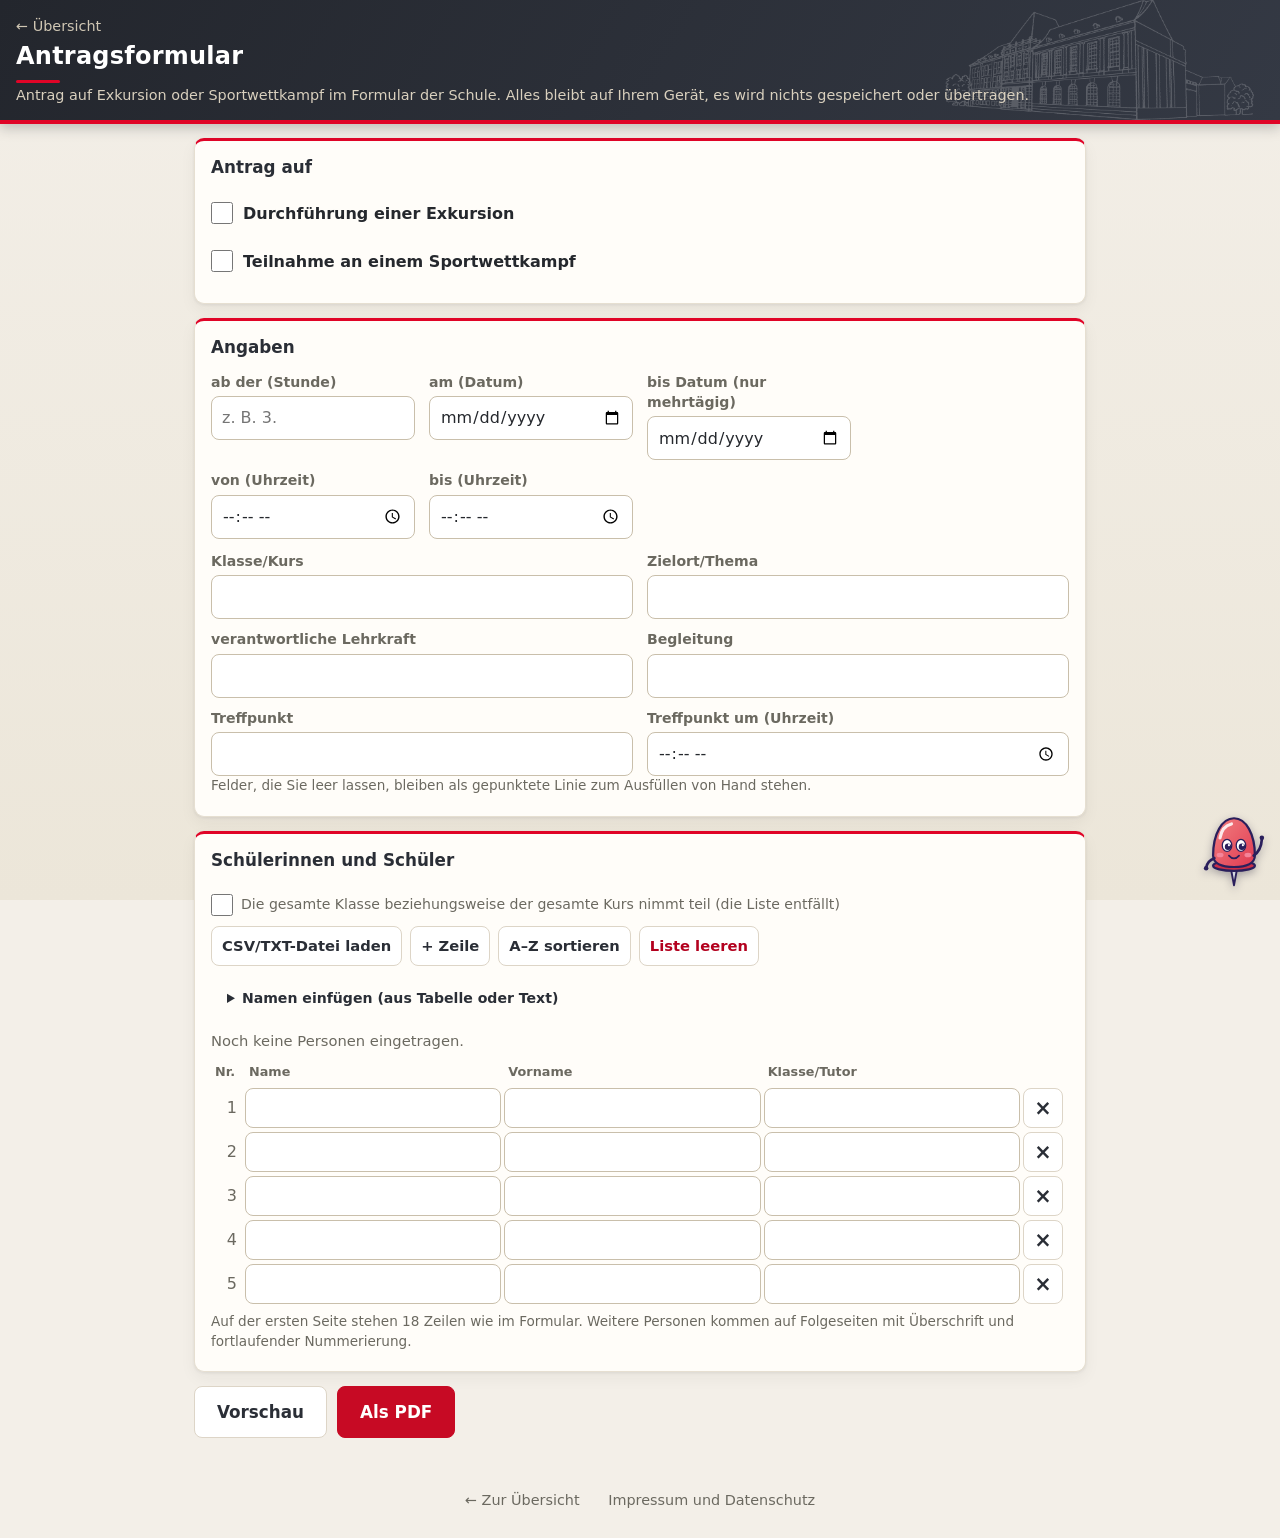
==== antrag/index.html @ 5525eb17 "Antragsformular: Exkursion/Sportwettkampf als PDF mit Namensliste (CSV/TXT), Folgeseiten, Vorschau C" ====
<!DOCTYPE html>
<html lang="de">
<head>
    <meta charset="UTF-8">
    <meta name="viewport" content="width=device-width, initial-scale=1.0, viewport-fit=cover">
    <meta http-equiv="Content-Security-Policy" content="default-src 'none'; script-src 'self'; style-src 'self'; img-src 'self' data: blob:; worker-src 'self' blob:; connect-src 'self' blob: data:; manifest-src 'self'; base-uri 'none'; form-action 'none'">
    <title>Antragsformular</title>
    <link rel="manifest" href="../manifest.webmanifest">
    <meta name="theme-color" content="#2c3e50">
    <link rel="icon" type="image/png" href="../icons/icon-192.png">
    <link rel="apple-touch-icon" href="../icons/apple-touch-icon.png">
    <meta name="apple-mobile-web-app-capable" content="yes">
    <meta name="mobile-web-app-capable" content="yes">
    <meta name="apple-mobile-web-app-title" content="Lehrkräfte-Tools">
    <link rel="stylesheet" href="style.css">
    <link rel="stylesheet" href="../theme.css">
    <link rel="stylesheet" href="../pinni.css">
</head>
<body>

<header class="app-head">
    <div class="wrap">
        <a class="back" href="../">← Übersicht</a>
        <h1>Antragsformular</h1>
        <p>Antrag auf Exkursion oder Sportwettkampf im Formular der Schule. Alles bleibt auf Ihrem Gerät, es wird nichts gespeichert oder übertragen.</p>
    </div>
</header>

<div class="layout">

    <section class="card" aria-labelledby="h-art">
        <h2 id="h-art">Antrag auf</h2>
        <div class="card-body">
            <div class="types">
                <label class="opt"><input type="checkbox" id="t-exk"> Durchführung einer Exkursion</label>
                <label class="opt"><input type="checkbox" id="t-sport"> Teilnahme an einem Sportwettkampf</label>
            </div>
        </div>
    </section>

    <section class="card" aria-labelledby="h-ang">
        <h2 id="h-ang">Angaben</h2>
        <div class="card-body stack">
            <div class="grid-time">
                <label>ab der (Stunde)
                    <input class="field" type="text" id="f-std" maxlength="12" autocomplete="off" placeholder="z. B. 3.">
                </label>
                <label>am (Datum)
                    <input class="field" type="date" id="f-datum">
                </label>
                <label>bis Datum (nur mehrtägig)
                    <input class="field" type="date" id="f-datum2">
                </label>
                <span></span>
                <label>von (Uhrzeit)
                    <input class="field" type="time" id="f-von">
                </label>
                <label>bis (Uhrzeit)
                    <input class="field" type="time" id="f-bis">
                </label>
            </div>
            <div class="grid2">
                <label>Klasse/Kurs
                    <input class="field" type="text" id="f-klasse" maxlength="40" autocomplete="off">
                </label>
                <label>Zielort/Thema
                    <input class="field" type="text" id="f-ziel" maxlength="140" autocomplete="off">
                </label>
                <label>verantwortliche Lehrkraft
                    <input class="field" type="text" id="f-lehrer" maxlength="60" autocomplete="off">
                </label>
                <label>Begleitung
                    <input class="field" type="text" id="f-begl" maxlength="80" autocomplete="off">
                </label>
                <label>Treffpunkt
                    <input class="field" type="text" id="f-treff" maxlength="60" autocomplete="off">
                </label>
                <label>Treffpunkt um (Uhrzeit)
                    <input class="field" type="time" id="f-treffzeit">
                </label>
            </div>
            <p class="fieldhint nomargin">Felder, die Sie leer lassen, bleiben als gepunktete Linie zum Ausfüllen von Hand stehen.</p>
        </div>
    </section>

    <section class="card" aria-labelledby="h-stu">
        <h2 id="h-stu">Schülerinnen und Schüler</h2>
        <div class="card-body">
            <label class="check"><input type="checkbox" id="f-ganz"> Die gesamte Klasse beziehungsweise der gesamte Kurs nimmt teil (die Liste entfällt)</label>
            <div id="stu-area">
                <div class="stu-tools">
                    <button type="button" id="stu-file" class="btn small">CSV/TXT-Datei laden</button>
                    <input type="file" id="stu-file-input" accept=".csv,.txt,.tsv,text/csv,text/plain" hidden>
                    <button type="button" id="stu-add" class="btn small">+ Zeile</button>
                    <button type="button" id="stu-sort" class="btn small">A–Z sortieren</button>
                    <button type="button" id="stu-clear" class="btn small danger">Liste leeren</button>
                </div>
                <details class="paste-box">
                    <summary class="small-text">Namen einfügen (aus Tabelle oder Text)</summary>
                    <p class="fieldhint">Eine Person pro Zeile: Name, Vorname, Klasse/Tutor, getrennt durch Semikolon, Komma oder Tabulator. Beim Kopieren aus einer Tabelle passt das von selbst.</p>
                    <textarea id="stu-paste" class="field" placeholder="Müller;Anna;7a&#10;Schmidt;Ben;7a" spellcheck="false"></textarea>
                    <div class="btn-row"><button type="button" id="stu-paste-btn" class="btn small">Übernehmen</button></div>
                </details>
                <p id="stu-count" class="stu-count" aria-live="polite"></p>
                <div class="stu-wrap">
                    <table class="stu" aria-label="Schülerliste">
                        <thead><tr><th>Nr.</th><th>Name</th><th>Vorname</th><th>Klasse/Tutor</th><th></th></tr></thead>
                        <tbody id="stu-body"></tbody>
                    </table>
                </div>
                <p class="fieldhint">Auf der ersten Seite stehen 18 Zeilen wie im Formular. Weitere Personen kommen auf Folgeseiten mit Überschrift und fortlaufender Nummerierung.</p>
            </div>
        </div>
    </section>

    <div class="actions">
        <button type="button" id="btn-preview" class="btn">Vorschau</button>
        <button type="button" id="btn-pdf" class="btn primary">Als PDF</button>
    </div>

    <section class="card" id="preview-card" aria-labelledby="h-prev" hidden>
        <h2 id="h-prev">Vorschau</h2>
        <div class="card-body">
            <div id="warn" class="check-box" hidden></div>
            <p class="fieldhint nomargin">So sieht der Antrag aus. Nach Änderungen „Vorschau“ erneut wählen. Datum und Unterschriften setzen Sie nach dem Ausdruck von Hand.</p>
            <div id="preview" class="preview"></div>
        </div>
    </section>
</div>

<footer class="app-foot">
    <a href="../">← Zur Übersicht</a>
    <a href="../impressum.html">Impressum und Datenschutz</a>
</footer>

<div id="modal-root" class="modal-root" hidden></div>
<div id="live" class="sr-only" aria-live="polite"></div>

<script src="app.js"></script>
<script src="../pinni-inhalt.js"></script>
<script src="../pinni.js"></script>
<script src="../sw-register.js"></script>
</body>
</html>
---- antrag/style.css ----
:root {
    --navy: #2a2e36;
    --blue: #2b3038;
    --blue-dark: #c70a24;
    --green: #27ae60;
    --red: #b3001e;
    --bg: #f3efe8;
    --card: #fffdf9;
    --line: #ddd5c7;
    --text: #25282d;
    --muted: #6b6960;
    --focus: #f1b400;
}

* { box-sizing: border-box; }

html { -webkit-text-size-adjust: 100%; }

body {
    margin: 0;
    font-family: system-ui, -apple-system, "Segoe UI", Roboto, Arial, sans-serif;
    background: var(--bg);
    color: var(--text);
    line-height: 1.45;
}

.sr-only {
    position: absolute;
    width: 1px;
    height: 1px;
    overflow: hidden;
    clip: rect(0 0 0 0);
    white-space: nowrap;
}

/* ---------- Kopf und Fuß ---------- */

.app-head {
    background: var(--navy);
    color: #fff;
    padding: 14px 16px;
    padding-top: max(14px, env(safe-area-inset-top));
    box-shadow: 0 3px 8px rgba(0, 0, 0, 0.15);
}
.app-head .wrap { max-width: 1500px; margin: 0 auto; }
.app-head h1 { margin: 2px 0 2px; font-size: 1.5rem; }
.app-head p { margin: 0; color: #cfc6b3; font-size: 0.9rem; }
.app-head .back { color: #cfc6b3; text-decoration: none; font-size: 0.9rem; }
.app-head .back:hover { color: #fff; text-decoration: underline; }

.app-foot {
    text-align: center;
    padding: 18px 16px;
    padding-bottom: max(26px, env(safe-area-inset-bottom));
    font-size: 0.9rem;
}
.app-foot a { color: var(--muted); text-decoration: none; margin: 0 12px; }
.app-foot a:hover { color: var(--blue); text-decoration: underline; }

/* ---------- Aufbau ---------- */

.layout {
    max-width: 1500px;
    margin: 0 auto;
    padding: 14px;
    display: grid;
    grid-template-columns: 340px minmax(0, 1fr);
    grid-template-areas: "side work";
    gap: 18px;
    align-items: start;
}
.work { grid-area: work; min-width: 0; }
.side { grid-area: side; display: flex; flex-direction: column; gap: 12px; }

@media (max-width: 999px) {
    .layout {
        grid-template-columns: minmax(0, 1fr);
        grid-template-areas: "work" "side";
        padding: 10px;
    }
}

/* ---------- Bedienelemente ---------- */

.btn {
    min-height: 44px;
    padding: 0 14px;
    border: 1px solid var(--line);
    border-radius: 8px;
    background: #fff;
    color: var(--navy);
    font: inherit;
    font-weight: 600;
    cursor: pointer;
    touch-action: manipulation;
}
.btn:hover:not(:disabled) { background: #f1ece2; }
.btn:disabled { opacity: 0.4; cursor: default; }
.btn.small { min-height: 40px; padding: 0 10px; font-size: 0.92rem; }
.btn.icon { min-width: 44px; padding: 0; font-size: 1.3rem; line-height: 1; }
.btn.small.icon { min-width: 40px; }
.btn.primary { background: var(--blue); border-color: var(--blue); color: #fff; }
.btn.primary:hover:not(:disabled) { background: var(--blue-dark); }
.btn.danger { color: var(--red); }
.btn.wide { width: 100%; }

.btn:focus-visible,
.field:focus-visible,
.chip:focus-visible,
.tab:focus-visible,
summary:focus-visible {
    outline: 3px solid var(--focus);
    outline-offset: 2px;
}

.field {
    width: 100%;
    min-height: 44px;
    padding: 8px 10px;
    border: 1px solid #c9bfab;
    border-radius: 8px;
    font: inherit;
    font-size: 16px; /* verhindert das Hineinzoomen auf iOS */
    background: #fff;
    color: var(--text);
}
textarea.field { min-height: 90px; resize: vertical; }

label { display: block; font-size: 0.88rem; color: var(--muted); font-weight: 600; }
label .field { margin-top: 4px; font-weight: 400; }

.row { display: grid; grid-template-columns: 1fr 1fr; gap: 10px; margin-bottom: 10px; }
.btn-row { display: flex; flex-wrap: wrap; gap: 8px; margin-top: 10px; }
.small-text { font-size: 0.88rem; color: var(--muted); margin: 0; }

/* ---------- Seitenleiste ---------- */

.card {
    background: var(--card);
    border-radius: 12px;
    box-shadow: 0 2px 6px rgba(0, 0, 0, 0.07);
    border: 1px solid #e6dfd1;
}
.card summary {
    min-height: 48px;
    padding: 12px 16px;
    font-weight: 700;
    color: var(--navy);
    cursor: pointer;
    list-style-position: inside;
}
.card .card-body { padding: 0 16px 16px; }

/* ---------- Dialog ---------- */

.modal-root {
    position: fixed;
    inset: 0;
    z-index: 2000;
    background: rgba(20, 28, 36, 0.55);
    display: flex;
    align-items: center;
    justify-content: center;
    padding: 16px;
}
.modal-root[hidden] { display: none; }
.modal {
    background: #fff;
    border-radius: 14px;
    padding: 20px;
    width: 100%;
    max-width: 420px;
    box-shadow: 0 14px 40px rgba(0, 0, 0, 0.35);
}
.modal h2 { margin: 0 0 8px; font-size: 1.15rem; }
.modal p { margin: 0 0 12px; color: var(--muted); }
.modal-actions { display: flex; justify-content: flex-end; gap: 8px; margin-top: 14px; }


/* ---------- Arbeitsbereich ---------- */

.plans-bar { display: flex; gap: 8px; align-items: flex-end; margin-bottom: 8px; }
.tabs { display: flex; gap: 6px; overflow-x: auto; flex: 1; padding-bottom: 2px; }
.tab {
    flex: none; min-height: 44px; padding: 0 16px; border: 1px solid var(--line);
    border-radius: 8px 8px 0 0; background: #e7e0d2; color: var(--navy);
    font: inherit; font-weight: 600; cursor: pointer; white-space: nowrap;
}
.tab[aria-selected="true"] { background: #fff; color: var(--blue-dark); border-top: 3px solid var(--blue); }
.tab small { font-weight: 400; color: var(--muted); margin-left: 6px; }
.tab:focus-visible, .chk:focus-visible { outline: 3px solid var(--focus); outline-offset: 2px; }

.empty { background: #fff; border-radius: 12px; padding: 30px; text-align: center; border: 1px solid #e6dfd1; }
.empty[hidden], #main[hidden] { display: none; }

.check { display: flex; gap: 8px; align-items: flex-start; margin: 10px 0 0; font-weight: 400; }
.check input { width: 22px; height: 22px; margin: 0; flex: none; }
.btn-row.inline { margin: 0; }
.row3 { display: grid; grid-template-columns: 1fr 1fr 1fr; gap: 8px; }
.hint { color: var(--muted); font-size: 0.88rem; margin: 10px 2px 0; }
.who { font-weight: 400; color: var(--muted); margin-left: 6px; }

.gridtools {
    display: flex; flex-wrap: wrap; gap: 8px; align-items: center;
    justify-content: space-between; margin: 10px 0;
}
.status { font-size: 0.88rem; color: var(--muted); }

/* ---------- Briefgenerator ---------- */

.layout { display: block; max-width: 920px; }
.card { margin-bottom: 14px; padding-bottom: 4px; }
.card > h2 { margin: 0; padding: 14px 16px 6px; font-size: 1.05rem; color: var(--navy); }
.card .card-body { padding-top: 6px; }

.kinds { display: grid; grid-template-columns: repeat(auto-fit, minmax(210px, 1fr)); gap: 10px; }
.kind {
    text-align: left; border: 2px solid var(--line); border-radius: 10px; background: #fff; color: var(--navy);
    padding: 12px 14px; font: inherit; font-weight: 700; cursor: pointer; min-height: 64px; touch-action: manipulation;
}
.kind small { display: block; font-weight: 400; color: var(--muted); margin-top: 2px; }
.kind[aria-pressed="true"] { border-color: var(--blue); background: #fbe9ec; }
.kind:disabled { opacity: 0.55; cursor: default; background: #f1ede4; }
.kind:focus-visible { outline: 3px solid var(--focus); outline-offset: 2px; }

.grid2 { display: grid; grid-template-columns: 1fr 1fr; gap: 10px 14px; }
.grid3 { display: grid; grid-template-columns: 1fr 1fr 1fr; gap: 10px 14px; }
.grid4 { display: grid; grid-template-columns: 1.1fr 0.8fr 1.3fr 1.3fr; gap: 10px 14px; }
.grid-zip { display: grid; grid-template-columns: 1fr 2fr; gap: 10px 14px; }
.stack > * + * { margin-top: 12px; }
.persons > * + * { margin-top: 12px; padding-top: 12px; border-top: 1px dashed var(--line); }
.persons h3 { margin: 0 0 6px; font-size: 0.95rem; color: var(--navy); }
.radios { display: flex; flex-wrap: wrap; gap: 6px 18px; margin: 4px 0 2px; }
.radios label { display: flex; align-items: center; gap: 8px; font-weight: 600; color: var(--text); font-size: 0.98rem; min-height: 40px; }
.radios input { width: 20px; height: 20px; margin: 0; }
textarea.field.big { min-height: 320px; line-height: 1.5; }
.fieldhint { font-size: 0.85rem; color: var(--muted); margin: 4px 0 0; font-weight: 400; }
[hidden] { display: none !important; }

.check-box { background: #f7f2e8; border: 1px solid #e0d8c6; border-radius: 10px; padding: 10px 14px; white-space: pre-wrap; font-size: 0.95rem; }
.check-box b { color: var(--navy); }

.actions { display: flex; flex-wrap: wrap; gap: 10px; margin: 6px 0 20px; }
.actions .btn { min-height: 52px; font-size: 1.05rem; padding: 0 22px; }

@media (max-width: 700px) {
    .grid2, .grid3, .grid4, .grid-zip { grid-template-columns: 1fr; }
}
.nomargin { margin: 0; display: block; }

.preview { display: flex; flex-direction: column; gap: 14px; align-items: center; margin-top: 10px; background: #e4ddcd; padding: 14px; border-radius: 10px; }
.preview canvas { width: 100%; max-width: 640px; height: auto; background: #fff; box-shadow: 0 2px 10px rgba(0,0,0,.25); }

/* ---------- Antragsformular ---------- */
.types { display: flex; flex-direction: column; gap: 4px; }
.types label.opt { display: flex; align-items: center; gap: 10px; font-size: 1rem; color: var(--text); font-weight: 600; min-height: 44px; }
.types label.opt input { width: 22px; height: 22px; margin: 0; flex: none; }
.grid-time { display: grid; grid-template-columns: 1fr 1fr 1fr 1fr; gap: 10px 14px; }
.stu-tools { display: flex; flex-wrap: wrap; gap: 8px; margin: 10px 0; }
.stu-count { margin: 6px 0 8px; font-size: 0.92rem; color: var(--muted); }
.stu-wrap { overflow-x: auto; }
.stu { width: 100%; border-collapse: separate; border-spacing: 0 4px; }
.stu th { font-size: 0.8rem; color: var(--muted); text-align: left; padding: 0 4px 2px; font-weight: 700; }
.stu td { padding: 0 3px 0 0; vertical-align: middle; }
.stu td.nr { width: 34px; color: var(--muted); font-variant-numeric: tabular-nums; text-align: right; padding-right: 8px; }
.stu td.del { width: 46px; }
.stu .field { min-height: 40px; padding: 4px 8px; margin: 0; }
.stu-page { border-top: 2px dashed #c9bfa8; }
.warn-list { margin: 8px 0 0; padding-left: 20px; color: #8a4b00; font-size: 0.92rem; }
.paste-box textarea.field { min-height: 110px; }
.grid-time .field, .grid2 .field { min-width: 0; max-width: 100%; }
input[type="date"].field, input[type="time"].field { min-width: 0; width: 100%; max-width: 100%; }
@media (max-width: 700px) {
    .grid-time { grid-template-columns: minmax(0, 1fr) minmax(0, 1fr); }
    .grid-time > span { display: none; }
    .stu thead { display: none; }
    .stu, .stu tbody { display: block; }
    .stu tr { display: grid; grid-template-columns: minmax(0, 1fr) minmax(0, 1fr) 46px; gap: 4px; margin-bottom: 8px; padding-bottom: 8px; border-bottom: 1px solid #e6dfd1; }
    .stu tr.stu-page { border-top: 2px dashed #c9bfa8; padding-top: 8px; }
    .stu td { display: block; padding: 0; }
    .stu td.nr { display: none; }
    .stu td.del { grid-column: 3; grid-row: 1 / span 2; width: auto; }
    .stu td.del .btn { width: 100%; height: 100%; min-height: 40px; }
    .stu td:nth-child(4) { grid-column: 1 / span 2; }
    .stu .field { padding: 4px 8px; font-size: 1rem; }
}
---- theme.css ----
/* Gemeinsames Erscheinungsbild – abgeleitet vom Briefkopf der Schule */
.app-head, body > header:not(.app-head) {
    position: relative;
    background: linear-gradient(120deg, #23262d 0%, #343944 100%) !important;
    color: #fff;
    border-bottom: 4px solid #e00427;
    box-shadow: 0 4px 12px rgba(35, 38, 45, 0.25) !important;
    overflow: hidden;
}
.app-head::after, body > header:not(.app-head)::after {
    content: "";
    position: absolute;
    right: max(8px, 2vw);
    bottom: 0;
    width: min(46vw, 420px);
    height: 100%;
    background: url("schule-hell.png") right bottom / contain no-repeat;
    opacity: 0.2;
    pointer-events: none;
}
.app-head > *, body > header:not(.app-head) > * { position: relative; z-index: 1; }
.app-head h1, body > header:not(.app-head) h1 { letter-spacing: 0.01em; }
.app-head h1::after, body > header:not(.app-head) h1::after {
    content: ""; display: block; width: 44px; height: 3px; margin-top: 6px; background: #e00427; border-radius: 2px;
}
.app-head p, body > header:not(.app-head) p { color: #d9d0be !important; }
body { background-image: linear-gradient(#f3efe8, #ece6d9); background-attachment: fixed; }
.card, section.card { border-top: 3px solid #e00427; border-radius: 10px; box-shadow: 0 1px 3px rgba(35,38,45,.08), 0 6px 16px rgba(35,38,45,.05); }
button:hover:not(:disabled), .btn:hover { filter: none; }
.app-foot a:hover { color: #c70a24; }
:focus-visible { outline: 3px solid #f1b400; outline-offset: 2px; }
body > header:not(.app-head) h1::after { margin-left: auto; margin-right: auto; }
.panel { border-top: 3px solid #e00427 !important; }
.btn.primary, button.primary { background: #c70a24; border-color: #c70a24; color: #fff; }
.btn.primary:hover:not(:disabled), button.primary:hover:not(:disabled) { background: #a3081d; border-color: #a3081d; }

/* ===== Handy: kompaktere Kopfzeile in allen Werkzeugen ===== */
@media (max-width: 640px) {
    html .app-head { padding-top: max(8px, env(safe-area-inset-top)); padding-bottom: 8px; }
    html .app-head h1, html body > header:not(.app-head) h1 { font-size: 1.3rem; margin: 2px 0; }
    html .app-head h1::after, html body > header:not(.app-head) h1::after { margin-top: 3px; height: 2px; }
    html .app-head p, html body > header:not(.app-head) p { font-size: 0.8rem; line-height: 1.3; margin-top: 2px; }
    html body > header:not(.app-head) { padding-top: max(8px, env(safe-area-inset-top)); padding-bottom: 8px; }
}
@media (max-height: 520px) {
    html .app-head { padding-top: max(4px, env(safe-area-inset-top)); padding-bottom: 4px; }
    html .app-head h1, html body > header:not(.app-head) h1 { font-size: 1.15rem; margin: 0; }
    html .app-head h1::after, html body > header:not(.app-head) h1::after { display: none; }
    html .app-head p, html body > header:not(.app-head) p { display: none; }
    html body > header:not(.app-head) { padding-top: 4px; padding-bottom: 4px; }
    html .app-head .back { font-size: 0.8rem; }
}
---- pinni.css ----
/* Pinni, die Reißzwecken-Assistentin. Nur Klassen, keine Inline-Stile im Markup (wegen der strengen CSP). */
.pinni-root, .pinni-root * { box-sizing: border-box; }
.pinni-root { font-family: system-ui, -apple-system, "Segoe UI", Roboto, sans-serif; }

.pinni-block { position: fixed; inset: 0; z-index: 99990; background: transparent; }
.pinni-spot {
    position: fixed; z-index: 99991; pointer-events: none; border-radius: 10px;
    box-shadow: 0 0 0 9999px rgba(30, 26, 52, 0.62), 0 0 0 3px #fff, 0 0 0 6px #e00427;
    transition: left .55s ease, top .55s ease, width .55s ease, height .55s ease, opacity .3s;
}
.pinni-spot.leer { box-shadow: 0 0 0 9999px rgba(30, 26, 52, 0.62); }

.pinni-fig {
    position: fixed; z-index: 99995; width: 64px; height: 76px; padding: 0; margin: 0;
    background: none; border: 0; cursor: grab; touch-action: none; user-select: none; -webkit-user-select: none; filter: drop-shadow(0 3px 4px rgba(30, 26, 52, .35));
    transition: left .75s cubic-bezier(.5, 0, .2, 1), top .75s cubic-bezier(.5, 0, .2, 1), width .3s, height .3s;
    -webkit-tap-highlight-color: transparent;
}
.pinni-fig.zieht { transition: none; cursor: grabbing; }
.pinni-fig.weg { display: none; }
.pinni-fig.gross { width: 84px; height: 100px; cursor: default; }
.pinni-fig:focus-visible { outline: 3px solid #f1b400; outline-offset: 3px; border-radius: 12px; }
.pinni-fig svg { width: 100%; height: 100%; overflow: visible; display: block; }
.pinni-flip svg { transform: scaleX(-1); }
.pinni-body { animation: pinni-bob 3.2s ease-in-out infinite; transform-origin: 50px 100px; }
.pinni-eyes { animation: pinni-blink 5s infinite; transform-origin: 50px 52px; }
.pinni-arm-wave { animation: pinni-wave 1.6s ease-in-out infinite; transform-origin: 81px 72px; }
.pinni-arm-point { display: none; }
.pinni-x-traurig, .pinni-x-lieb { display: none; }
.pinni-fig.traurig .pinni-mund, .pinni-fig.lieb .pinni-mund, .pinni-fig.lieb .pinni-augen { display: none; }
.pinni-fig.traurig .pinni-x-traurig, .pinni-fig.lieb .pinni-x-lieb { display: inline; }
.pinni-fig.traurig .pinni-augen { animation: none; transform: translateY(2px); }
.pinni-fig.traurig .pinni-body { animation-duration: 6s; }
.pinni-traene { animation: pinni-kuller 1.5s ease-in 2 forwards; opacity: 0; transform-box: fill-box; }
.pinni-fig.traurig .pinni-traene { opacity: 1; }
@keyframes pinni-kuller { 0% { transform: translateY(-4px) scale(.6); opacity: 0; } 25% { opacity: 1; transform: translateY(0) scale(1); } 100% { transform: translateY(18px); opacity: 0; } }
.pinni-fig.zeigt .pinni-arm-wave { display: none; }
.pinni-fig.zeigt .pinni-arm-point { display: inline; }
@keyframes pinni-bob { 0%, 100% { transform: translateY(0); } 50% { transform: translateY(-3px); } }
@keyframes pinni-blink { 0%, 93%, 100% { transform: scaleY(1); } 96% { transform: scaleY(.1); } }
@keyframes pinni-wave { 0%, 100% { transform: rotate(-8deg); } 50% { transform: rotate(14deg); } }

.pinni-bubble {
    position: fixed; z-index: 99996; width: min(340px, calc(100vw - 24px));
    background: #fffbe3; color: #1f2937; border: 1.5px solid #3b3b2a; border-radius: 12px;
    box-shadow: 0 10px 26px rgba(0, 0, 0, .35); font-size: 14.5px; line-height: 1.45; animation: pinni-pop .25s ease-out;
}
.pinni-inner { max-height: calc(100vh - 28px); overflow: auto; padding: 12px 14px; border-radius: 12px; overscroll-behavior: contain; }
.pinni-bubble.heim::after {
    content: ""; position: absolute; left: var(--tx, 40px); bottom: -8px; width: 14px; height: 14px; margin-left: -7px;
    background: #fffbe3; border: 1.5px solid #3b3b2a; border-top: 0; border-left: 0; transform: rotate(45deg);
}
.pinni-bubble.heim.darunter::after { bottom: auto; top: -8px; border: 1.5px solid #3b3b2a; border-bottom: 0; border-right: 0; }
@keyframes pinni-pop { from { opacity: 0; transform: scale(.94); } to { opacity: 1; transform: none; } }
.pinni-bubble h3 { margin: 0 0 4px; font-size: 16px; color: #2a1f5c; }
.pinni-bubble p { margin: 0 0 8px; }
.pinni-wer { font-weight: 800; font-size: 12.5px; letter-spacing: .2px; margin: 0 0 3px !important; color: #c70a24; }
.pinni-text { margin: 0 18px 10px 0 !important; }
.pinni-x { position: absolute; right: 6px; top: 4px; z-index: 1; border: 0; background: none; font-size: 22px; line-height: 1; color: #6b7280; cursor: pointer; padding: 4px 8px; min-width: 32px; min-height: 32px; }
.pinni-x:focus-visible, .pinni-opt:focus-visible, .pinni-link:focus-visible, .pinni-back:focus-visible { outline: 3px solid #f1b400; outline-offset: 2px; }
.pinni-opts { display: flex; flex-direction: column; margin-top: 2px; }
.pinni-opt {
    display: flex; align-items: center; gap: 10px; width: 100%; text-align: left; border: 0; background: none; padding: 8px 4px;
    font: inherit; color: #111827; cursor: pointer; border-radius: 8px; min-height: 40px;
}
.pinni-opt:hover { background: rgba(224, 58, 82, .12); }
.pinni-dot { flex: none; width: 13px; height: 13px; border-radius: 50%; background: radial-gradient(circle at 35% 30%, #f28080, #c70a24); box-shadow: 0 0 0 1.5px #7f1d1d; }
.pinni-antw { display: flex; gap: 8px; flex-wrap: wrap; margin: 0 0 8px; }
.pinni-pille { border: 1.5px solid #3b3b2a; background: #fff; border-radius: 999px; padding: 7px 14px; font: inherit; font-size: 13.5px; color: #111827; cursor: pointer; min-height: 38px; }
.pinni-pille:hover { background: rgba(224, 58, 82, .12); }
.pinni-pille:focus-visible { outline: 3px solid #f1b400; outline-offset: 2px; }
.pinni-kontext { margin: 0 0 8px; padding: 8px 10px; background: #fff; border: 1px solid #d8d2b0; border-radius: 8px; font-size: 13.5px; word-break: break-word; }
.pinni-markiert { background: #ffd9de; color: #7f1d1d; border-radius: 3px; padding: 0 2px; font-weight: 700; }
.pinni-zaehler { font-size: 12px; color: #6b6478; margin: 0 0 4px !important; }
.pinni-links { display: flex; justify-content: flex-end; gap: 14px; margin-top: 4px; }
.pinni-link { border: 0; background: none; color: #6b7280; font: inherit; font-size: 12px; text-decoration: underline; cursor: pointer; padding: 6px 0; }
.pinni-back {
    position: fixed; left: 10px; bottom: 10px; z-index: 99994; display: none; align-items: center; border: 0; border-radius: 999px;
    background: rgba(30, 41, 59, .92); color: #e2e8f0; font: 600 13px system-ui, -apple-system, "Segoe UI", Roboto, sans-serif;
    padding: 8px 13px; min-height: 38px; cursor: pointer; box-shadow: 0 3px 10px rgba(0, 0, 0, .3);
}
.pinni-root.aus .pinni-back { display: inline-flex; }
.pinni-root.aus .pinni-fig, .pinni-root.aus .pinni-bubble { display: none; }
.pinni-hol { margin-left: 6px; }
@media (max-width: 520px) { .pinni-hol { display: none; } }
.pinni-schritt { font-size: 12px; color: #6b6478; margin: 0 0 4px; }
.pinni-btns { display: flex; flex-wrap: wrap; gap: 8px; margin-top: 8px; }
.pinni-btns .pinni-spacer { flex: 1; }
.pinni-btn {
    font: inherit; font-size: 14px; font-weight: 600; min-height: 40px; padding: 6px 14px; border-radius: 9px;
    border: 2px solid #2a1f5c; background: #fff; color: #2a1f5c; cursor: pointer;
}
.pinni-btn.primaer { background: #c70a24; border-color: #c70a24; color: #fff; }
.pinni-btn:hover:not(:disabled) { filter: brightness(.95); }
.pinni-btn:disabled { opacity: .45; cursor: default; }
.pinni-btn:focus-visible { outline: 3px solid #f1b400; outline-offset: 2px; }

.pinni-win { margin: 2px 0 10px; border: 2px solid #2a1f5c; border-radius: 9px; overflow: hidden; background: #fff; animation: pinni-pop .3s ease-out; }
.pinni-win-bar { display: flex; align-items: center; gap: 6px; background: #2a1f5c; color: #fff; padding: 4px 8px; font-size: 12px; }
.pinni-win-bar span { flex: 1; white-space: nowrap; overflow: hidden; text-overflow: ellipsis; }
.pinni-win-bar i { width: 9px; height: 9px; border-radius: 50%; background: #f58aa0; display: inline-block; }
.pinni-win-bar button { background: none; border: 0; color: #fff; font-size: 15px; cursor: pointer; padding: 0 4px; min-width: 28px; min-height: 24px; }
.pinni-win-img { display: block; width: 100%; max-height: 200px; object-fit: contain; object-position: top; background: #eee; cursor: zoom-in; }
.pinni-win-cap { margin: 0; padding: 4px 8px; font-size: 12px; color: #555; background: #f6f3ec; }

.pinni-lightbox {
    position: fixed; inset: 0; z-index: 99999; background: rgba(20, 16, 40, .86); display: flex; align-items: center;
    justify-content: center; padding: 16px; cursor: zoom-out;
}
.pinni-lightbox img { max-width: 100%; max-height: 100%; background: #fff; box-shadow: 0 8px 30px rgba(0, 0, 0, .5); }
.pinni-lightbox button {
    position: absolute; top: 10px; right: 10px; font-size: 20px; min-width: 44px; min-height: 44px; border-radius: 50%;
    border: 0; background: #fff; color: #2a1f5c; cursor: pointer;
}


.pinni-vorschau { margin: 0 0 6px; }
.pinni-hinweis { font-size: 13px; color: #6b6478; font-style: italic; }
.pinni-bigbg { position: fixed; inset: 0; z-index: 99997; background: rgba(30, 26, 52, .74); display: flex; align-items: center; justify-content: center; padding: 12px; }
.pinni-big {
    width: min(940px, 100%); max-height: 100%; display: flex; flex-direction: column; overflow: hidden;
    background: #fffdf8; color: #2a2e36; border: 2px solid #2a1f5c; border-radius: 14px; box-shadow: 0 10px 40px rgba(0, 0, 0, .45); animation: pinni-pop .25s ease-out;
}
.pinni-big .pinni-win-bar { padding: 8px 12px; font-size: 14px; }
.pinni-big .pinni-win-bar button { font-size: 22px; min-width: 40px; min-height: 32px; }
.pinni-big-main { display: flex; flex-direction: column; min-height: 0; flex: 1 1 auto; overflow: auto; }
.pinni-big-img { display: block; width: 100%; flex: 1 1 auto; min-height: 0; max-height: 58vh; object-fit: contain; background: #eef0f4; cursor: zoom-in; }
.pinni-big-img[hidden] { display: none; }
.pinni-big-body { display: flex; gap: 14px; align-items: flex-start; padding: 12px 16px 14px; overflow: auto; }
.pinni-big-pinni { flex: none; width: 52px; height: 62px; }
.pinni-big-pinni svg { width: 100%; height: 100%; overflow: visible; display: block; }
.pinni-big-text { flex: 1; min-width: 0; font-size: 16px; line-height: 1.5; }
.pinni-big-text p { margin: 0 0 8px; }

/* Handy im Querformat und andere niedrige Fenster: kompakter, Knöpfe bleiben erreichbar */
@media (max-height: 520px) {
    .pinni-bubble { font-size: 13.5px; line-height: 1.36; width: min(360px, calc(100vw - 24px)); }
    .pinni-inner { max-height: calc(100vh - 16px); padding: 8px 12px; }
    .pinni-bubble p { margin: 0 0 5px; }
    .pinni-bubble h3 { font-size: 15px; margin-bottom: 2px; }
    .pinni-schritt { margin-bottom: 2px; }
    .pinni-fig { width: 46px; height: 55px; }
    .pinni-fig.gross { width: 58px; height: 70px; }
    .pinni-btns { position: sticky; bottom: -8px; background: #fffbe3; padding: 6px 0 4px; margin-top: 4px; }
    .pinni-btn { min-height: 34px; padding: 3px 11px; font-size: 13px; }
    .pinni-opt { min-height: 36px; padding: 5px 4px; }
    .pinni-win { margin: 0 0 6px; }
    .pinni-win-img { max-height: 70px; }
    .pinni-win-cap { display: none; }
    .pinni-bigbg { padding: 6px; }
    .pinni-big { max-height: 100%; }
    .pinni-big-main { flex-direction: row; overflow: hidden; }
    .pinni-big-img { flex: 1 1 56%; max-width: 56%; max-height: none; height: auto; min-height: 0; object-fit: contain; }
    .pinni-big-img[hidden] + .pinni-big-body { flex-basis: 100%; }
    .pinni-big-body { flex: 1 1 44%; padding: 8px 12px; flex-direction: column; gap: 6px; overflow: auto; }
    .pinni-big-pinni { width: 38px; height: 46px; }
    .pinni-big-text { font-size: 14px; line-height: 1.4; }
    .pinni-big .pinni-win-bar { padding: 4px 10px; font-size: 13px; }
}
@media (prefers-reduced-motion: reduce) {
    .pinni-fig, .pinni-spot { transition: none; }
    .pinni-body, .pinni-eyes, .pinni-traene, .pinni-arm-wave, .pinni-bubble, .pinni-win { animation: none; }
}
@media print { .pinni-root, .pinni-block, .pinni-spot, .pinni-fig, .pinni-bubble, .pinni-lightbox, .pinni-bigbg, .pinni-back { display: none !important; } }

/* Eingebaute Notentastatur (Notenrechner): Pinni macht Platz, damit nichts verdeckt wird */
html.kp-open .pinni-fig, html.kp-open .pinni-back { visibility: hidden; }
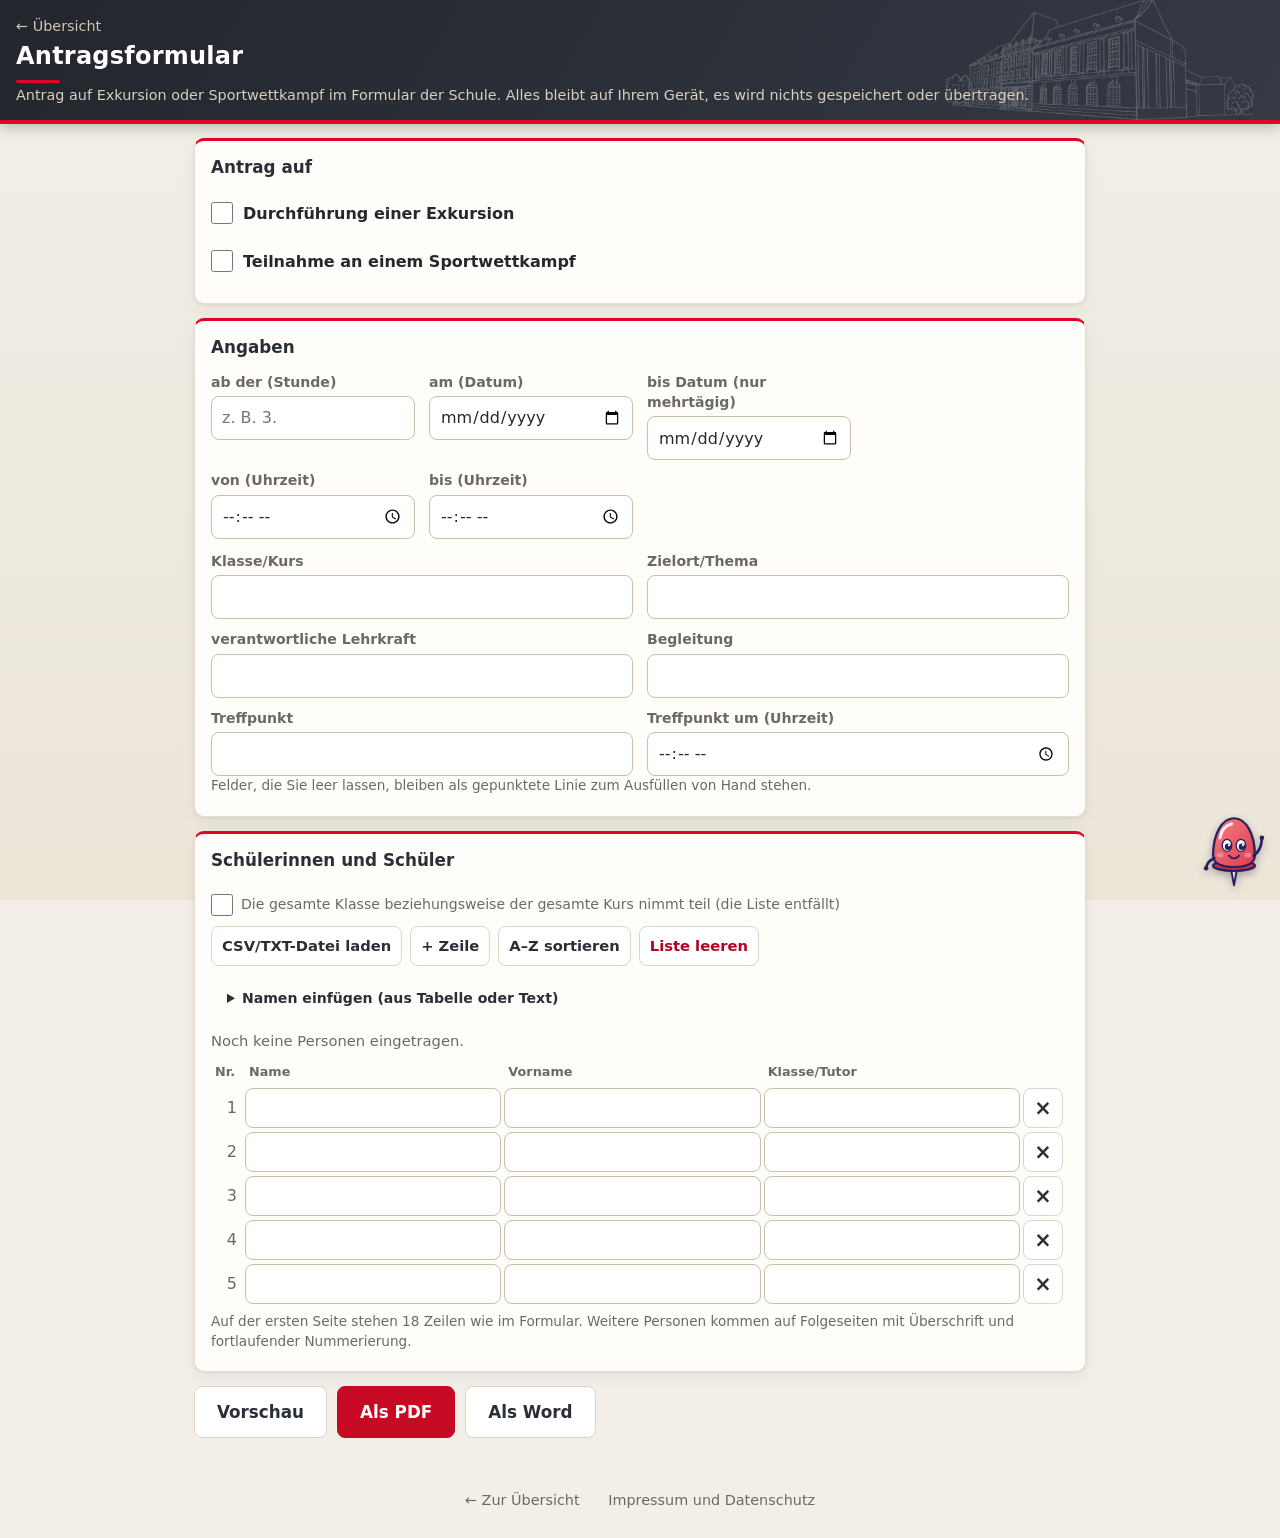
==== commit 5d0eee56: "Antragsformular: Export als Word-Datei Co-Authored-By: Claude Sonnet 5.5 <noreply@anthropic.com> Cla" ====
--- a/antrag/index.html
+++ b/antrag/index.html
@@ -116,6 +116,7 @@
     <div class="actions">
         <button type="button" id="btn-preview" class="btn">Vorschau</button>
         <button type="button" id="btn-pdf" class="btn primary">Als PDF</button>
+        <button type="button" id="btn-docx" class="btn">Als Word</button>
     </div>
 
     <section class="card" id="preview-card" aria-labelledby="h-prev" hidden>
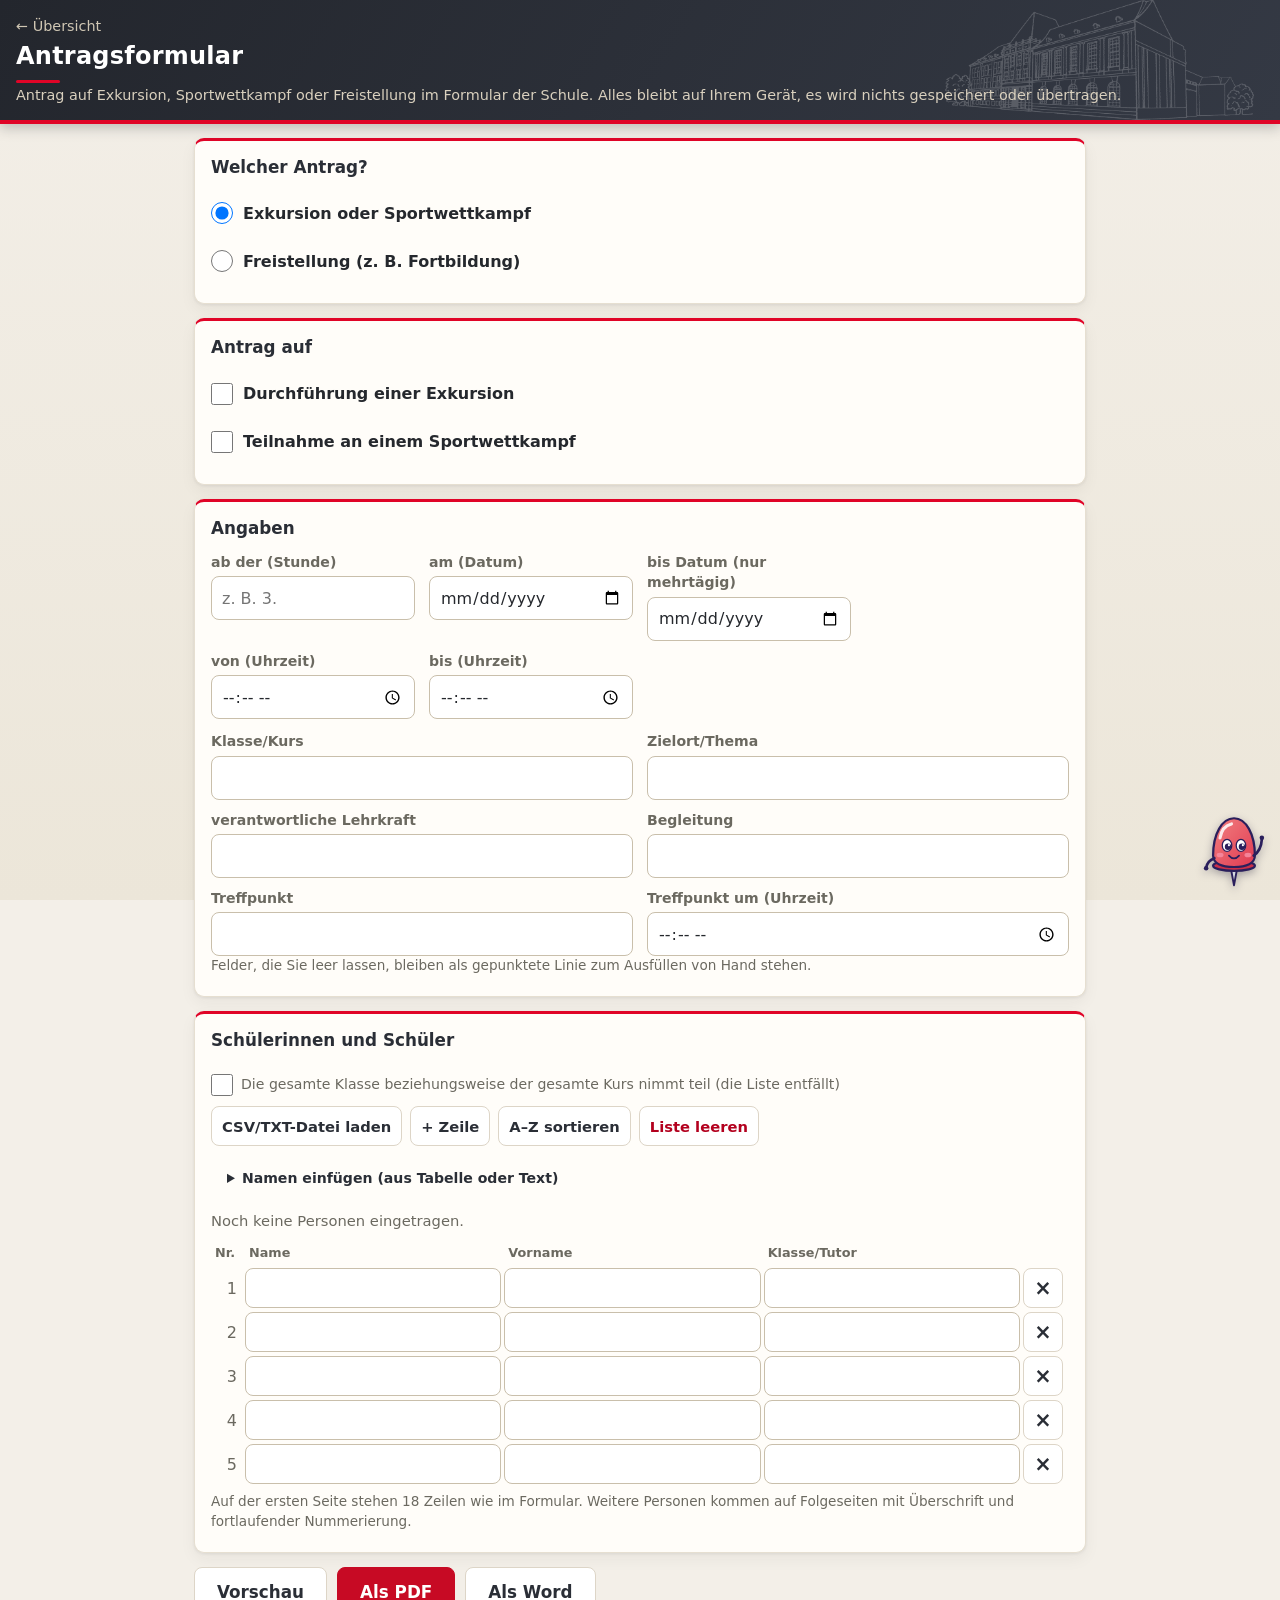
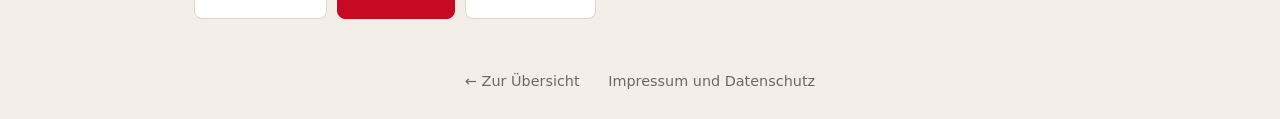
==== commit 43d1abbb: "Antragsformular: zweiter Modus Freistellung (PDF und Word) mit Kreuzen, Begründung und Namen auf bei" ====
--- a/antrag/index.html
+++ b/antrag/index.html
@@ -22,12 +22,23 @@
     <div class="wrap">
         <a class="back" href="../">← Übersicht</a>
         <h1>Antragsformular</h1>
-        <p>Antrag auf Exkursion oder Sportwettkampf im Formular der Schule. Alles bleibt auf Ihrem Gerät, es wird nichts gespeichert oder übertragen.</p>
+        <p>Antrag auf Exkursion, Sportwettkampf oder Freistellung im Formular der Schule. Alles bleibt auf Ihrem Gerät, es wird nichts gespeichert oder übertragen.</p>
     </div>
 </header>
 
 <div class="layout">
 
+    <section class="card" aria-labelledby="h-mode">
+        <h2 id="h-mode">Welcher Antrag?</h2>
+        <div class="card-body">
+            <div class="types">
+                <label class="opt"><input type="radio" name="mode" id="m-antrag" value="antrag" checked> Exkursion oder Sportwettkampf</label>
+                <label class="opt"><input type="radio" name="mode" id="m-frei" value="frei"> Freistellung (z. B. Fortbildung)</label>
+            </div>
+        </div>
+    </section>
+
+    <div id="mode-antrag">
     <section class="card" aria-labelledby="h-art">
         <h2 id="h-art">Antrag auf</h2>
         <div class="card-body">
@@ -112,6 +123,65 @@
             </div>
         </div>
     </section>
+    </div>
+
+    <div id="mode-frei" hidden>
+        <section class="card" aria-labelledby="h-fr">
+            <h2 id="h-fr">Antrag auf Freistellung</h2>
+            <div class="card-body stack">
+                <div class="grid2">
+                    <label>Name
+                        <input class="field" type="text" id="fr-name" maxlength="60" autocomplete="off" placeholder="z. B. Mustermann">
+                    </label>
+                    <label>Vorname
+                        <input class="field" type="text" id="fr-vorname" maxlength="60" autocomplete="off" placeholder="z. B. Max">
+                    </label>
+                    <label>Zeitraum: vom bzw. am
+                        <input class="field" type="date" id="fr-von">
+                    </label>
+                    <label>bis (nur mehrtägig)
+                        <input class="field" type="date" id="fr-bis">
+                    </label>
+                </div>
+                <p class="fieldhint nomargin">Seite 1: „Mustermann, Max“, Seite 2: „Max Mustermann“, der Zeitraum steht auf beiden Seiten. Die Zeile „An die Schulleitung des Lily-Braun-Gymnasiums 05Y05“ ist eingetragen. Die durchgestrichene Zeile des Vordrucks entfällt.</p>
+                <details class="paste-box">
+                    <summary class="small-text">Weitere Angaben (freiwillig)</summary>
+                    <div class="grid2">
+                        <label>Telefon
+                            <input class="field" type="text" id="fr-tel" maxlength="30" autocomplete="off">
+                        </label>
+                        <label>Personalnummer
+                            <input class="field" type="text" id="fr-pnr" maxlength="30" autocomplete="off">
+                        </label>
+                        <label>Privatanschrift
+                            <input class="field" type="text" id="fr-anschrift" maxlength="90" autocomplete="off">
+                        </label>
+                    </div>
+                </details>
+            </div>
+        </section>
+        <section class="card" aria-labelledby="h-kreuz">
+            <h2 id="h-kreuz">Kreuze und Begründung</h2>
+            <div class="card-body stack">
+                <p class="fieldhint nomargin">Was Sie hier ankreuzen, wird im Antrag gesetzt. Alles andere bleibt leer.</p>
+                <div id="fr-checks" class="checks"></div>
+                <label>Begründung (Platz unter „aus folgenden Gründen“)
+                    <textarea class="field" id="fr-grund" maxlength="500" rows="4" spellcheck="true"></textarea>
+                </label>
+                <label>Eigene Unterlage (Zeile neben dem leeren Kästchen)
+                    <input class="field" type="text" id="fr-usonst" maxlength="60" autocomplete="off">
+                </label>
+                <div class="grid2">
+                    <label>Im laufenden Jahr bereits gewährt (Tage)
+                        <input class="field" type="text" id="fr-tage1" maxlength="6" autocomplete="off" inputmode="numeric">
+                    </label>
+                    <label>Im vorhergehenden Jahr gewährt (Tage)
+                        <input class="field" type="text" id="fr-tage2" maxlength="6" autocomplete="off" inputmode="numeric">
+                    </label>
+                </div>
+            </div>
+        </section>
+    </div>
 
     <div class="actions">
         <button type="button" id="btn-preview" class="btn">Vorschau</button>
--- a/antrag/style.css
+++ b/antrag/style.css
@@ -284,3 +284,12 @@
     .stu td:nth-child(4) { grid-column: 1 / span 2; }
     .stu .field { padding: 4px 8px; font-size: 1rem; }
 }
+
+.checks { display: grid; gap: 14px; }
+.chk-group { border: 1px solid #e6dfd1; border-radius: 10px; padding: 8px 12px 10px; margin: 0; min-width: 0; }
+.chk-group legend { font-weight: 700; padding: 0 6px; font-size: .95rem; }
+.chk-group .check { display: flex; gap: 8px; align-items: flex-start; margin: 6px 0; font-weight: 400; }
+.chk-group .check input { margin-top: 3px; flex: none; }
+.chk-l1 { margin-left: 22px !important; }
+.chk-l2 { margin-left: 44px !important; }
+textarea.field { resize: vertical; }
